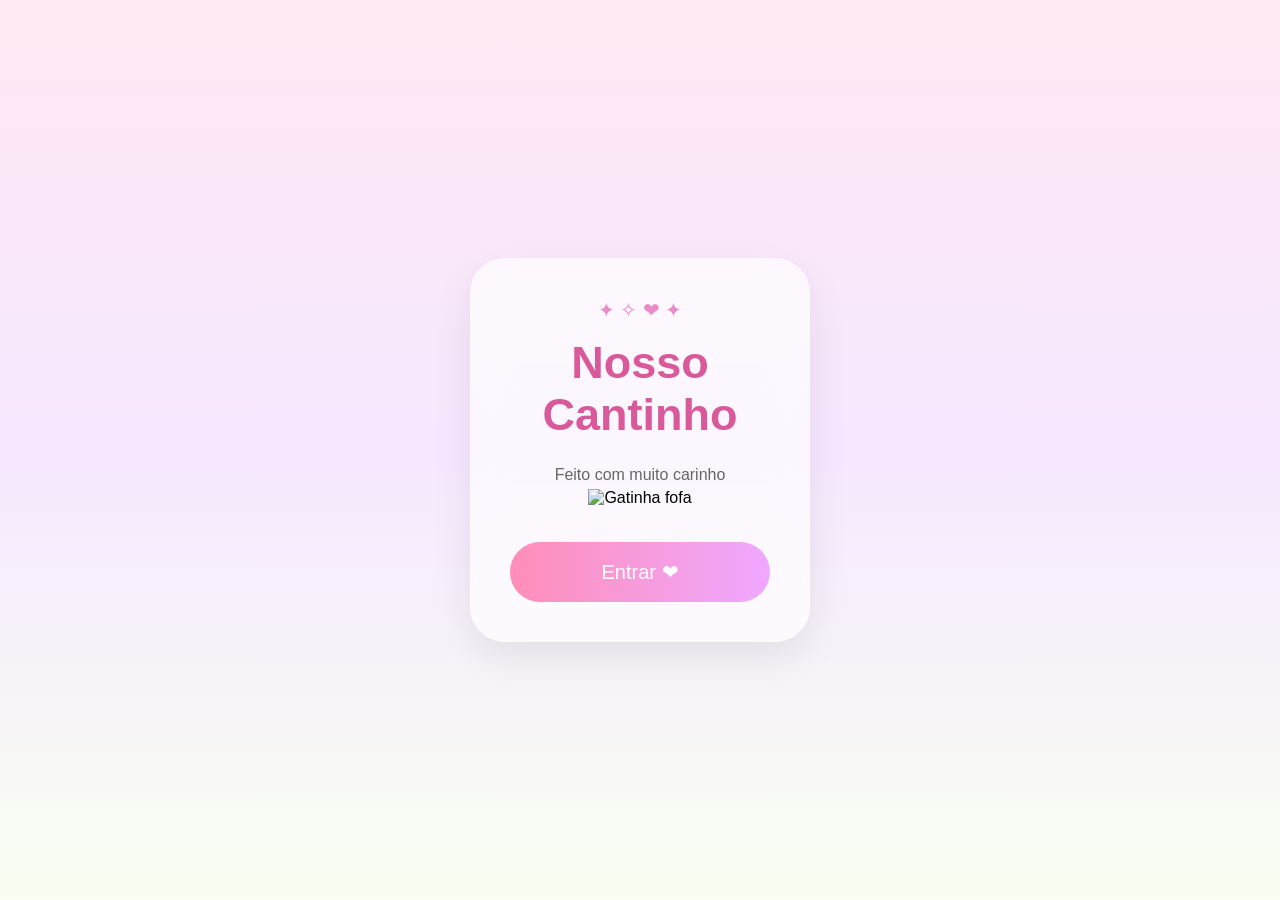
==== index.html @ 4f783329 "a" ====
<!DOCTYPE html>
<html lang="pt-BR">

<head>

    <meta charset="UTF-8">

    <meta
        name="viewport"
        content="width=device-width, initial-scale=1.0">

    <title>Nosso Cantinho</title>

    <link rel="stylesheet" href="style.css">

</head>

<body>

<div class="background">

    <div class="card">

        <div class="stars">
            ✦ ✧ ❤ ✦
        </div>

        <h1>

            Nosso<br>Cantinho

        </h1>

        <p>

            Feito com muito carinho<br>
            

        </p>

        <div class="kitty">

    <img
        <img src="imagens/paw.png" 
        alt="Gatinha fofa">

</div>

        <button id="entrar">

            Entrar ❤

        </button>

    </div>

</div>

<script src="script.js"></script>

</body>

</html>
---- style.css ----
*{

    margin:0;
    padding:0;
    box-sizing:border-box;

}

body{

    font-family:Arial, Helvetica, sans-serif;

    height:100vh;

    background:

    linear-gradient(
        180deg,
        #FFE9F4,
        #F6E8FF,
        #F9FFF2
    );

}

.background{

    display:flex;

    justify-content:center;

    align-items:center;

    height:100%;

}

.card{

    width:340px;

    padding:40px;

    text-align:center;

    border-radius:35px;

    background:

    rgba(255,255,255,.65);

    backdrop-filter:blur(18px);

    box-shadow:

    0 15px 40px rgba(0,0,0,.08);

}

.stars{

    font-size:20px;

    color:#E88CC9;

}

h1{

    margin-top:15px;

    color:#D95A9B;

    font-size:45px;

    font-weight:700;

}

p{

    margin-top:20px;

    line-height:28px;

    color:#666;

}

.paw{

    margin-top:30px;

}

.paw img{

    width:180px;

}

button{

    margin-top:35px;

    width:100%;

    padding:18px;

    border:none;

    border-radius:40px;

    background:

    linear-gradient(
        90deg,
        #FF8EB8,
        #EFA8FF
    );

    color:white;

    font-size:20px;

    cursor:pointer;

    transition:.25s;

}

button:hover{

    transform:scale(1.04);

}

.menu-card{

    width:360px;

    padding:35px;

    border-radius:30px;

    background:rgba(255,255,255,.7);

    backdrop-filter:blur(20px);

    box-shadow:0 10px 30px rgba(0,0,0,.08);

}

.menu-card h2{

    color:#d870ad;

    text-align:center;

}

.menu-card h1{

    font-size:28px;

    margin-top:15px;

    text-align:center;

}

.menu-card p{

    text-align:center;

    margin-bottom:25px;

}

.opcao{

    padding:18px;

    margin-top:15px;

    background:white;

    border-radius:20px;

    cursor:pointer;

    transition:.25s;

    box-shadow:0 5px 15px rgba(0,0,0,.05);

}

.opcao:hover{

    transform:translateX(8px);

    background:#fff4fb;

}

.popup{

    position:fixed;

    inset:0;

    display:none;

    justify-content:center;

    align-items:center;

    background:rgba(0,0,0,.35);

    backdrop-filter:blur(5px);

}

.popup-card{

    width:320px;

    background:white;

    padding:30px;

    border-radius:30px;

    text-align:center;

    animation:aparecer .35s;

}

.popup-card h2{

    color:#E06BA8;

}

.popup-card p{

    margin:20px 0;

}

.popup-card button{

    width:100%;

}

@keyframes aparecer{

from{

    opacity:0;

    transform:scale(.8);

}

to{

    opacity:1;

    transform:scale(1);

}

}
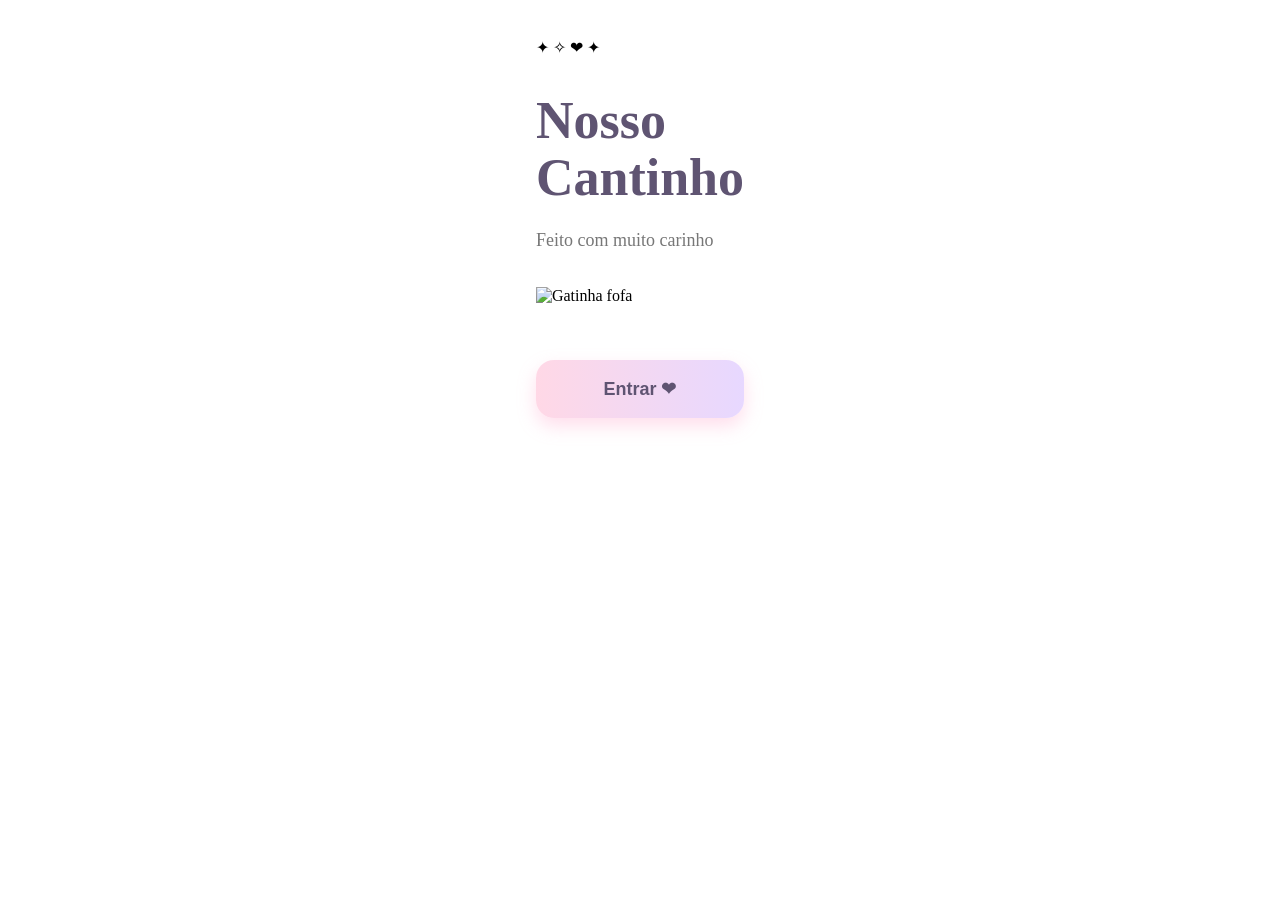
==== commit ee2c8555: "css mudanças" ====
--- a/index.html
+++ b/index.html
@@ -2,6 +2,14 @@
 <html lang="pt-BR">
 
 <head>
+    <link rel="preconnect" href="https://fonts.googleapis.com">
+
+<link rel="preconnect"
+      href="https://fonts.gstatic.com"
+      crossorigin>
+
+<link href="https://fonts.googleapis.com/css2?family=Poppins:wght@300;400;600;700&display=swap"
+      rel="stylesheet">
 
     <meta charset="UTF-8">
 
--- a/style.css
+++ b/style.css
@@ -1,3 +1,27 @@
+/* ============================
+        PALETA
+============================ */
+
+:root{
+
+    --rosa:#FFD8E6;
+    --rosa2:#FFC7DD;
+
+    --lilas:#E7D8FF;
+    --roxo:#CFA8FF;
+
+    --verde:#DFF7E3;
+
+    --azul:#DDEBFF;
+
+    --branco:#FFFFFF;
+
+    --texto:#5F5472;
+
+    --sombra:0 15px 35px rgba(0,0,0,.12);
+
+}
+Reset
 *{
 
     margin:0;
@@ -8,260 +32,241 @@
 
 body{
 
-    font-family:Arial, Helvetica, sans-serif;
-
-    height:100vh;
-
-    background:
-
-    linear-gradient(
+   body{
+
+    font-family:'Poppins', sans-serif;
+
+    min-height:100vh;
+
+    background:linear-gradient(
         180deg,
-        #FFE9F4,
-        #F6E8FF,
-        #F9FFF2
+        #FFE8F1,
+        #F4ECFF,
+        #EAF4FF
     );
 
-}
-
+    display:flex;
+
+    justify-content:center;
+
+    align-items:center;
+
+    overflow:hidden;
+
+}
+   
+
+    display:flex;
+
+    justify-content:center;
+
+    align-items:center;
+
+    overflow:hidden;
+
+}
+/* ============================
+      TELA INICIAL
+============================ */
 .background{
 
+    width:100%;
+
     display:flex;
 
     justify-content:center;
 
     align-items:center;
 
-    height:100%;
-
-}
-
-.card{
+    padding:30px;
+
+}
+
+.menu-card{
+
+    width:420px;
+
+    background:rgba(255,255,255,.78);
+
+    backdrop-filter:blur(18px);
+
+    border-radius:40px;
+
+    padding:40px;
+
+    text-align:center;
+
+    box-shadow:var(--sombra);
+
+}
+
+.card h1{
+
+    font-size:52px;
+
+    color:var(--texto);
+
+    line-height:1.1;
+
+    margin-bottom:15px;
+
+}
+.card p{
+
+    color:#777;
+
+    line-height:1.8;
+
+    font-size:18px;
+
+}
+
+.kitty{
+
+    margin:30px 0;
+
+}
+.kitty img{
+
+    width:220px;
+
+    transition:.4s;
+
+}
+#saudacao{
+
+    color:#8A74A7;
+
+    margin-bottom:10px;
+
+    font-size:18px;
+
+}
+
+#titulo{
+
+    color:var(--texto);
+
+    font-size:34px;
+
+    margin-bottom:15px;
+
+}
+
+#frase{
+
+    color:#777;
+
+    margin-bottom:35px;
+
+    line-height:1.6;
+
+}
+
+.opcao{
+
+    background:white;
+
+    border-radius:20px;
+
+    padding:18px;
+
+    margin-bottom:15px;
+
+    cursor:pointer;
+
+    transition:.25s;
+
+    font-size:18px;
+
+    box-shadow:0 8px 20px rgba(0,0,0,.08);
+
+}
+
+.modal{
+
+    position:fixed;
+
+    inset:0;
+
+    display:none;
+
+    justify-content:center;
+
+    align-items:center;
+
+    background:rgba(0,0,0,.25);
+
+    backdrop-filter:blur(6px);
+
+    z-index:999;
+
+}
+
+.modal-card{
 
     width:340px;
 
-    padding:40px;
+    background:white;
+
+    border-radius:30px;
+
+    padding:30px;
 
     text-align:center;
 
-    border-radius:35px;
-
-    background:
-
-    rgba(255,255,255,.65);
-
-    backdrop-filter:blur(18px);
-
-    box-shadow:
-
-    0 15px 40px rgba(0,0,0,.08);
-
-}
-
-.stars{
-
-    font-size:20px;
-
-    color:#E88CC9;
-
-}
-
-h1{
-
-    margin-top:15px;
-
-    color:#D95A9B;
-
-    font-size:45px;
-
-    font-weight:700;
-
-}
-
-p{
-
-    margin-top:20px;
-
-    line-height:28px;
-
-    color:#666;
-
-}
-
-.paw{
-
-    margin-top:30px;
-
-}
-
-.paw img{
-
-    width:180px;
+    box-shadow:var(--sombra);
+
+    animation:subir .35s;
 
 }
 
 button{
 
-    margin-top:35px;
-
     width:100%;
 
     padding:18px;
 
+    margin-top:25px;
+
     border:none;
 
-    border-radius:40px;
-
-    background:
-
-    linear-gradient(
+    border-radius:18px;
+
+    cursor:pointer;
+
+    font-size:18px;
+
+    font-weight:600;
+
+    color:#5F5472;
+
+    background:linear-gradient(
         90deg,
-        #FF8EB8,
-        #EFA8FF
+        var(--rosa),
+        var(--lilas)
     );
 
-    color:white;
-
-    font-size:20px;
-
-    cursor:pointer;
-
-    transition:.25s;
-
-}
-
+    transition:.3s;
+
+    box-shadow:0 8px 18px rgba(255,160,200,.35);
+
+}
 button:hover{
 
-    transform:scale(1.04);
-
-}
-
-.menu-card{
-
-    width:360px;
-
-    padding:35px;
-
-    border-radius:30px;
-
-    background:rgba(255,255,255,.7);
-
-    backdrop-filter:blur(20px);
-
-    box-shadow:0 10px 30px rgba(0,0,0,.08);
-
-}
-
-.menu-card h2{
-
-    color:#d870ad;
-
-    text-align:center;
-
-}
-
-.menu-card h1{
-
-    font-size:28px;
-
-    margin-top:15px;
-
-    text-align:center;
-
-}
-
-.menu-card p{
-
-    text-align:center;
-
-    margin-bottom:25px;
-
-}
-
-.opcao{
-
-    padding:18px;
-
-    margin-top:15px;
-
-    background:white;
-
-    border-radius:20px;
-
-    cursor:pointer;
-
-    transition:.25s;
-
-    box-shadow:0 5px 15px rgba(0,0,0,.05);
-
-}
-
-.opcao:hover{
-
-    transform:translateX(8px);
-
-    background:#fff4fb;
-
-}
-
-.popup{
-
-    position:fixed;
-
-    inset:0;
-
-    display:none;
-
-    justify-content:center;
-
-    align-items:center;
-
-    background:rgba(0,0,0,.35);
-
-    backdrop-filter:blur(5px);
-
-}
-
-.popup-card{
-
-    width:320px;
-
-    background:white;
-
-    padding:30px;
-
-    border-radius:30px;
-
-    text-align:center;
-
-    animation:aparecer .35s;
-
-}
-
-.popup-card h2{
-
-    color:#E06BA8;
-
-}
-
-.popup-card p{
-
-    margin:20px 0;
-
-}
-
-.popup-card button{
-
-    width:100%;
-
-}
-
-@keyframes aparecer{
+    transform:translateY(-3px) scale(1.02);
+
+    box-shadow:0 12px 25px rgba(255,160,200,.45);
+
+}
+
+@keyframes subir{
 
 from{
 
     opacity:0;
 
-    transform:scale(.8);
+    transform:translateY(25px);
 
 }
 
@@ -269,8 +274,8 @@
 
     opacity:1;
 
-    transform:scale(1);
-
-}
-
-}+    transform:translateY(0);
+
+}
+
+}
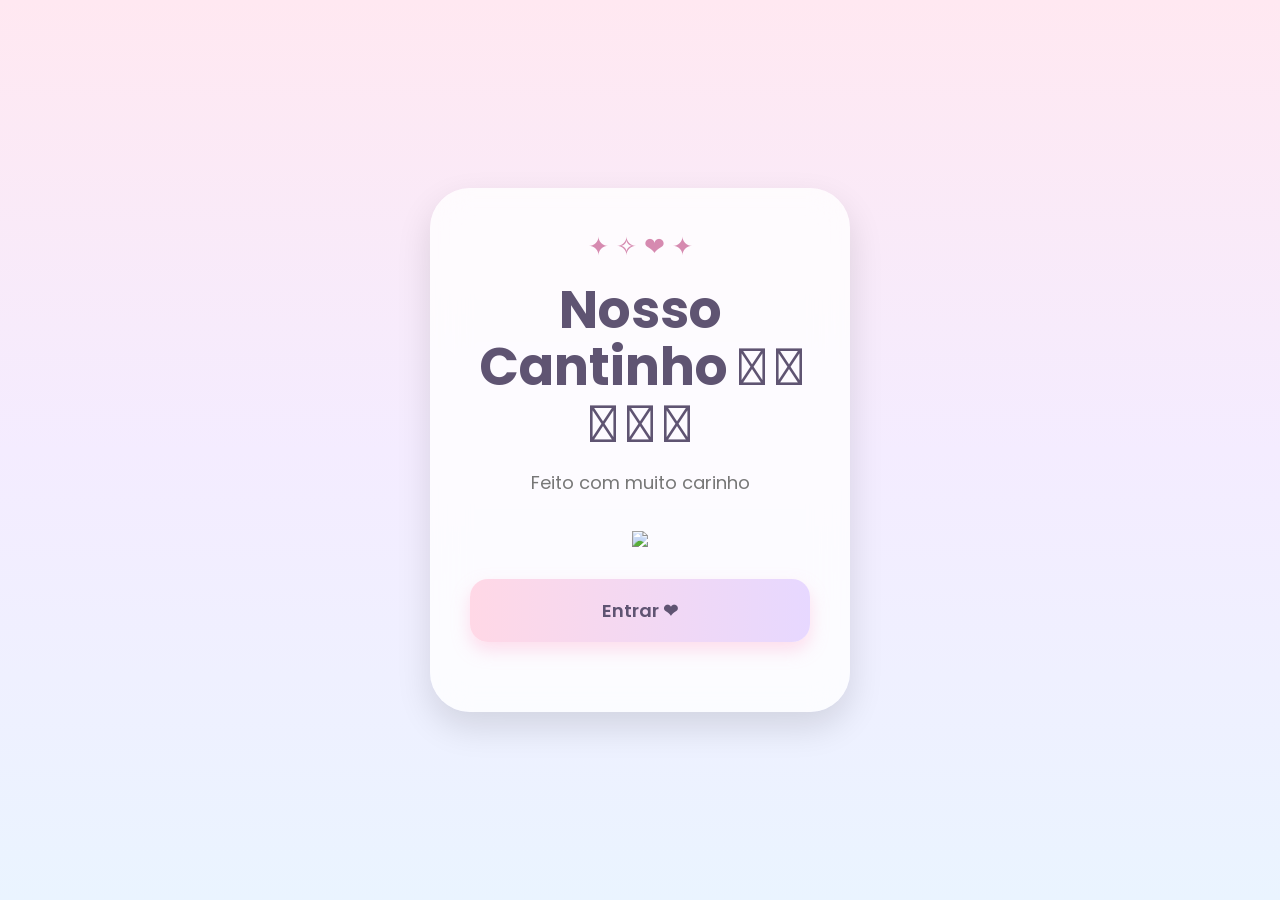
==== commit 9f7f5c5c: "new" ====
--- a/index.html
+++ b/index.html
@@ -2,14 +2,6 @@
 <html lang="pt-BR">
 
 <head>
-    <link rel="preconnect" href="https://fonts.googleapis.com">
-
-<link rel="preconnect"
-      href="https://fonts.gstatic.com"
-      crossorigin>
-
-<link href="https://fonts.googleapis.com/css2?family=Poppins:wght@300;400;600;700&display=swap"
-      rel="stylesheet">
 
     <meta charset="UTF-8">
 
@@ -19,52 +11,59 @@
 
     <title>Nosso Cantinho</title>
 
+    <!-- Fonte Poppins -->
+    <link rel="preconnect" href="https://fonts.googleapis.com">
+
+    <link rel="preconnect"
+          href="https://fonts.gstatic.com"
+          crossorigin>
+
+    <link
+        href="https://fonts.googleapis.com/css2?family=Poppins:wght@300;400;600;700&display=swap"
+        rel="stylesheet">
+
+    <!-- Nosso CSS -->
     <link rel="stylesheet" href="style.css">
 
 </head>
 
 <body>
 
-<div class="background">
+    <div class="background">
 
-    <div class="card">
+        <div class="card">
 
-        <div class="stars">
-            ✦ ✧ ❤ ✦
+            <div class="stars">
+                ✦ ✧ ❤ ✦
+            </div>
+
+            <h1>
+                Nosso<br>
+                Cantinho 
+                𓆝 𓆟 𓆞 𓆝 𓆟
+            </h1>
+
+            <p>
+                Feito com muito carinho
+            </p>
+
+            <div class="kitty">
+
+                <img
+                    src="assets/imagens/kitty.png"
+                   
+
+            </div>
+
+            <button id="entrar">
+                Entrar ❤
+            </button>
+
         </div>
-
-        <h1>
-
-            Nosso<br>Cantinho
-
-        </h1>
-
-        <p>
-
-            Feito com muito carinho<br>
-            
-
-        </p>
-
-        <div class="kitty">
-
-    <img
-        <img src="imagens/paw.png" 
-        alt="Gatinha fofa">
-
-</div>
-
-        <button id="entrar">
-
-            Entrar ❤
-
-        </button>
 
     </div>
 
-</div>
-
-<script src="script.js"></script>
+    <script src="script.js"></script>
 
 </body>
 
--- a/style.css
+++ b/style.css
@@ -1,281 +1,487 @@
-/* ============================
-        PALETA
-============================ */
-
-:root{
-
-    --rosa:#FFD8E6;
-    --rosa2:#FFC7DD;
-
-    --lilas:#E7D8FF;
-    --roxo:#CFA8FF;
-
-    --verde:#DFF7E3;
-
-    --azul:#DDEBFF;
-
-    --branco:#FFFFFF;
-
-    --texto:#5F5472;
-
-    --sombra:0 15px 35px rgba(0,0,0,.12);
-
-}
-Reset
-*{
-
-    margin:0;
-    padding:0;
-    box-sizing:border-box;
-
-}
-
-body{
-
-   body{
-
-    font-family:'Poppins', sans-serif;
-
-    min-height:100vh;
-
-    background:linear-gradient(
+/* ========================================
+   PALETA
+======================================== */
+
+:root {
+
+    --rosa: #FFD8E6;
+    --rosa2: #FFC7DD;
+
+    --lilas: #E7D8FF;
+    --roxo: #CFA8FF;
+
+    --verde: #DFF7E3;
+    --azul: #DDEBFF;
+
+    --branco: #FFFFFF;
+
+    --texto: #5F5472;
+
+    --sombra: 0 15px 35px rgba(0, 0, 0, 0.12);
+}
+
+
+/* ========================================
+   RESET
+======================================== */
+
+* {
+
+    margin: 0;
+    padding: 0;
+
+    box-sizing: border-box;
+}
+
+
+/* ========================================
+   BODY
+======================================== */
+
+body {
+
+    font-family: 'Poppins', Arial, sans-serif;
+
+    min-height: 100vh;
+
+    background: linear-gradient(
         180deg,
         #FFE8F1,
         #F4ECFF,
         #EAF4FF
     );
 
-    display:flex;
-
-    justify-content:center;
-
-    align-items:center;
-
-    overflow:hidden;
-
-}
-   
-
-    display:flex;
-
-    justify-content:center;
-
-    align-items:center;
-
-    overflow:hidden;
-
-}
-/* ============================
-      TELA INICIAL
-============================ */
-.background{
-
-    width:100%;
-
-    display:flex;
-
-    justify-content:center;
-
-    align-items:center;
-
-    padding:30px;
-
-}
-
-.menu-card{
-
-    width:420px;
-
-    background:rgba(255,255,255,.78);
-
-    backdrop-filter:blur(18px);
-
-    border-radius:40px;
-
-    padding:40px;
-
-    text-align:center;
-
-    box-shadow:var(--sombra);
-
-}
-
-.card h1{
-
-    font-size:52px;
-
-    color:var(--texto);
-
-    line-height:1.1;
-
-    margin-bottom:15px;
-
-}
-.card p{
-
-    color:#777;
-
-    line-height:1.8;
-
-    font-size:18px;
-
-}
-
-.kitty{
-
-    margin:30px 0;
-
-}
-.kitty img{
-
-    width:220px;
-
-    transition:.4s;
-
-}
-#saudacao{
-
-    color:#8A74A7;
-
-    margin-bottom:10px;
-
-    font-size:18px;
-
-}
-
-#titulo{
-
-    color:var(--texto);
-
-    font-size:34px;
-
-    margin-bottom:15px;
-
-}
-
-#frase{
-
-    color:#777;
-
-    margin-bottom:35px;
-
-    line-height:1.6;
-
-}
-
-.opcao{
-
-    background:white;
-
-    border-radius:20px;
-
-    padding:18px;
-
-    margin-bottom:15px;
-
-    cursor:pointer;
-
-    transition:.25s;
-
-    font-size:18px;
-
-    box-shadow:0 8px 20px rgba(0,0,0,.08);
-
-}
-
-.modal{
-
-    position:fixed;
-
-    inset:0;
-
-    display:none;
-
-    justify-content:center;
-
-    align-items:center;
-
-    background:rgba(0,0,0,.25);
-
-    backdrop-filter:blur(6px);
-
-    z-index:999;
-
-}
-
-.modal-card{
-
-    width:340px;
-
-    background:white;
-
-    border-radius:30px;
-
-    padding:30px;
-
-    text-align:center;
-
-    box-shadow:var(--sombra);
-
-    animation:subir .35s;
-
-}
-
-button{
-
-    width:100%;
-
-    padding:18px;
-
-    margin-top:25px;
-
-    border:none;
-
-    border-radius:18px;
-
-    cursor:pointer;
-
-    font-size:18px;
-
-    font-weight:600;
-
-    color:#5F5472;
-
-    background:linear-gradient(
+    color: var(--texto);
+
+}
+
+
+/* ========================================
+   TELA INICIAL
+======================================== */
+
+.background {
+
+    width: 100%;
+    min-height: 100vh;
+
+    display: flex;
+
+    justify-content: center;
+    align-items: center;
+
+    padding: 30px;
+
+}
+
+
+.card {
+
+    width: 420px;
+    max-width: 100%;
+
+    background: rgba(255, 255, 255, 0.78);
+
+    backdrop-filter: blur(18px);
+
+    border-radius: 40px;
+
+    padding: 40px;
+
+    text-align: center;
+
+    box-shadow: var(--sombra);
+
+}
+
+
+.card h1 {
+
+    font-size: 52px;
+
+    color: var(--texto);
+
+    line-height: 1.1;
+
+    margin-bottom: 15px;
+
+}
+
+
+.card p {
+
+    color: #777;
+
+    line-height: 1.8;
+
+    font-size: 18px;
+
+}
+
+
+.stars {
+
+    color: #D68AB0;
+
+    font-size: 25px;
+
+    margin-bottom: 15px;
+
+}
+
+
+.kitty {
+
+    margin: 30px 0;
+
+}
+
+
+.kitty img {
+
+    width: 220px;
+
+    max-width: 100%;
+
+    transition: 0.4s;
+
+}
+
+
+.kitty img:hover {
+
+    transform: translateY(-5px) scale(1.03);
+
+}
+
+
+/* ========================================
+   MENU
+======================================== */
+
+.menu-card {
+
+    width: 420px;
+    max-width: 100%;
+
+    background: rgba(255, 255, 255, 0.78);
+
+    backdrop-filter: blur(18px);
+
+    border-radius: 40px;
+
+    padding: 40px;
+
+    text-align: center;
+
+    box-shadow: var(--sombra);
+
+}
+
+
+#saudacao {
+
+    color: #8A74A7;
+
+    margin-bottom: 10px;
+
+    font-size: 18px;
+
+}
+
+
+#titulo {
+
+    color: var(--texto);
+
+    font-size: 34px;
+
+    line-height: 1.2;
+
+    margin-bottom: 15px;
+
+}
+
+
+#frase {
+
+    color: #777;
+
+    margin-bottom: 35px;
+
+    line-height: 1.6;
+
+}
+
+
+/* ========================================
+   OPÇÕES DO MENU
+======================================== */
+
+.opcao {
+
+    background: white;
+
+    border-radius: 20px;
+
+    padding: 18px;
+
+    margin-bottom: 15px;
+
+    cursor: pointer;
+
+    transition: 0.25s;
+
+    font-size: 18px;
+
+    box-shadow: 0 8px 20px rgba(0, 0, 0, 0.08);
+
+}
+
+
+.opcao:hover {
+
+    transform: translateY(-3px);
+
+    box-shadow: 0 12px 25px rgba(200, 150, 200, 0.20);
+
+    background: #FFF8FB;
+
+}
+
+
+/* ========================================
+   BOTÕES
+======================================== */
+
+button {
+
+    width: 100%;
+
+    padding: 18px;
+
+    margin-top: 25px;
+
+    border: none;
+
+    border-radius: 18px;
+
+    cursor: pointer;
+
+    font-family: inherit;
+
+    font-size: 18px;
+
+    font-weight: 600;
+
+    color: var(--texto);
+
+    background: linear-gradient(
         90deg,
         var(--rosa),
         var(--lilas)
     );
 
-    transition:.3s;
-
-    box-shadow:0 8px 18px rgba(255,160,200,.35);
-
-}
-button:hover{
-
-    transform:translateY(-3px) scale(1.02);
-
-    box-shadow:0 12px 25px rgba(255,160,200,.45);
-
-}
-
-@keyframes subir{
-
-from{
-
-    opacity:0;
-
-    transform:translateY(25px);
-
-}
-
-to{
-
-    opacity:1;
-
-    transform:translateY(0);
-
-}
-
-}
+    transition: 0.3s;
+
+    box-shadow: 0 8px 18px rgba(255, 160, 200, 0.35);
+
+}
+
+
+button:hover {
+
+    transform: translateY(-3px) scale(1.02);
+
+    box-shadow: 0 12px 25px rgba(255, 160, 200, 0.45);
+
+}
+
+
+/* ========================================
+   MODAIS
+======================================== */
+
+.modal {
+
+    position: fixed;
+
+    inset: 0;
+
+    display: none;
+
+    justify-content: center;
+
+    align-items: center;
+
+    background: rgba(80, 60, 90, 0.25);
+
+    backdrop-filter: blur(6px);
+
+    z-index: 999;
+
+}
+
+
+.modal-card {
+
+    width: 340px;
+    max-width: 90%;
+
+    background: white;
+
+    border-radius: 30px;
+
+    padding: 30px;
+
+    text-align: center;
+
+    box-shadow: var(--sombra);
+
+    animation: subir 0.35s;
+
+}
+
+
+/* ========================================
+   POPUP DE SEGREDO
+======================================== */
+
+.popup {
+
+    position: fixed;
+
+    inset: 0;
+
+    display: none;
+
+    justify-content: center;
+
+    align-items: center;
+
+    background: rgba(80, 60, 90, 0.25);
+
+    backdrop-filter: blur(6px);
+
+    z-index: 1000;
+
+}
+
+
+.popup-card {
+
+    width: 340px;
+    max-width: 90%;
+
+    background: white;
+
+    border-radius: 30px;
+
+    padding: 30px;
+
+    text-align: center;
+
+    box-shadow: var(--sombra);
+
+}
+
+
+/* ========================================
+   CÁPSULAS
+======================================== */
+
+.capsulas {
+
+    width: 420px;
+
+    max-width: calc(100% - 40px);
+
+    margin: 40px auto;
+
+    padding: 35px;
+
+    background: rgba(255, 255, 255, 0.78);
+
+    backdrop-filter: blur(18px);
+
+    border-radius: 35px;
+
+    box-shadow: var(--sombra);
+
+}
+
+
+.capsulas h1 {
+
+    text-align: center;
+
+    margin-bottom: 30px;
+
+}
+
+
+.capsula {
+
+    background: white;
+
+    border-radius: 22px;
+
+    padding: 22px;
+
+    margin-bottom: 18px;
+
+    box-shadow: 0 8px 20px rgba(0, 0, 0, 0.08);
+
+    transition: 0.3s;
+
+}
+
+
+.capsula:hover {
+
+    transform: translateY(-4px);
+
+    box-shadow: 0 12px 25px rgba(200, 150, 200, 0.20);
+
+}
+
+
+.capsula h2 {
+
+    margin-bottom: 10px;
+
+}
+
+
+.capsula p {
+
+    color: #777;
+
+    line-height: 1.5;
+
+}
+
+
+/* ========================================
+   ANIMAÇÃO
+======================================== */
+
+@keyframes subir {
+
+    from {
+
+        opacity: 0;
+
+        transform: translateY(25px);
+
+    }
+
+    to {
+
+        opacity: 1;
+
+        transform: translateY(0);
+
+    }
+
+}
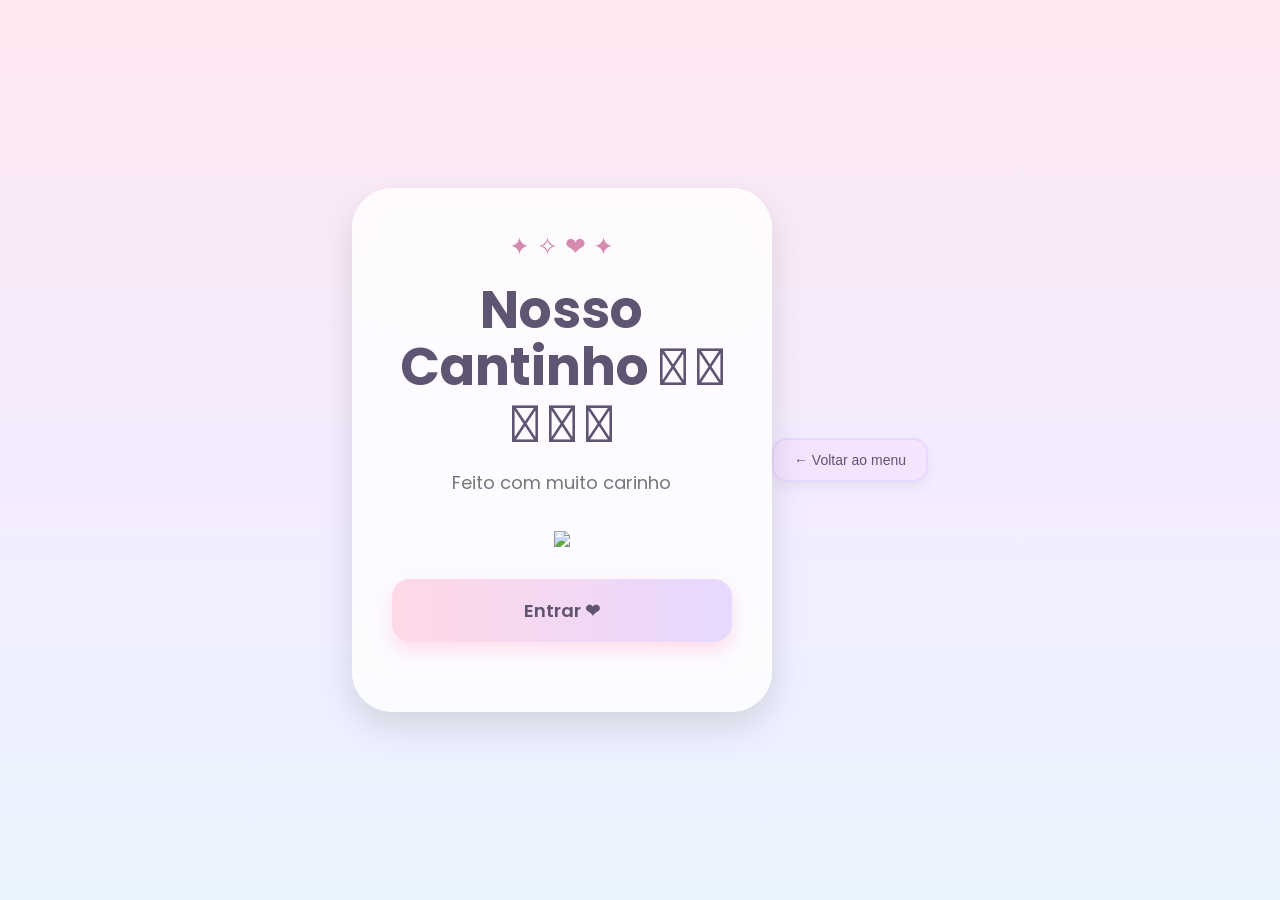
==== commit 08cde5ee: "atualizado" ====
--- a/index.html
+++ b/index.html
@@ -65,6 +65,9 @@
 
     <script src="script.js"></script>
 
+<button class="botao-voltar" onclick="window.location.href='menu.html'">
+    ← Voltar ao menu
+</button>
 </body>
 
 </html>
--- a/style.css
+++ b/style.css
@@ -11,7 +11,7 @@
     --roxo: #CFA8FF;
 
     --verde: #DFF7E3;
-    --azul: #DDEBFF;
+    --azul: #98c1fc;
 
     --branco: #FFFFFF;
 
@@ -181,11 +181,12 @@
 
 #saudacao {
 
-    color: #8A74A7;
+    color: #fdc7f1;
 
     margin-bottom: 10px;
 
-    font-size: 18px;
+    font-size: 20px;
+    font-style: var(--sombra);
 
 }
 
@@ -461,7 +462,79 @@
 
 }
 
-
+.campo-chave {
+
+    width: 100%;
+
+    padding: 14px 16px;
+
+    border: 2px solid #E7D8FF;
+
+    border-radius: 16px;
+
+    background: #FFF8FC;
+
+    color: #5F5472;
+
+    font-family: 'Poppins', sans-serif;
+
+    font-size: 16px;
+
+    text-align: center;
+
+    outline: none;
+
+    transition: 0.25s;
+
+}
+.campo-chave::placeholder {
+
+    color: #B8AFC2;
+
+    opacity: 1;
+    border-radius: 1;
+}
+
+
+.botao-voltar {
+
+    width: auto;
+
+    padding: 12px 20px;
+
+    margin-top: 20px;
+
+    border: 2px solid var(--lilas);
+
+    border-radius: 15px;
+
+    background: rgba(247, 226, 255, 0.75);
+
+    color: var(--texto);
+
+    font-family: 'Poppins', sans-serif;
+
+    font-size: 14px;
+
+    font-weight: 500;
+
+    cursor: pointer;
+
+    box-shadow: 0 5px 15px rgba(0, 0, 0, 0.06);
+
+    transition: 0.25s;
+}
+
+
+.botao-voltar:hover {
+
+    transform: translateY(-2px);
+
+    background: var(--lilas);
+
+    box-shadow: 0 8px 18px rgba(0, 0, 0, 0.10);
+
+}
 /* ========================================
    ANIMAÇÃO
 ======================================== */
@@ -484,4 +557,30 @@
 
     }
 
+}
+
+.icone-modal {
+
+    font-size: 45px;
+
+    margin-bottom: 10px;
+
+}
+
+#modalCapsulaTitulo {
+
+    color: var(--texto);
+
+    margin-bottom: 15px;
+
+}
+
+#modalCapsulaTexto {
+
+    color: #777;
+
+    line-height: 1.8;
+
+    white-space: normal;
+
 }
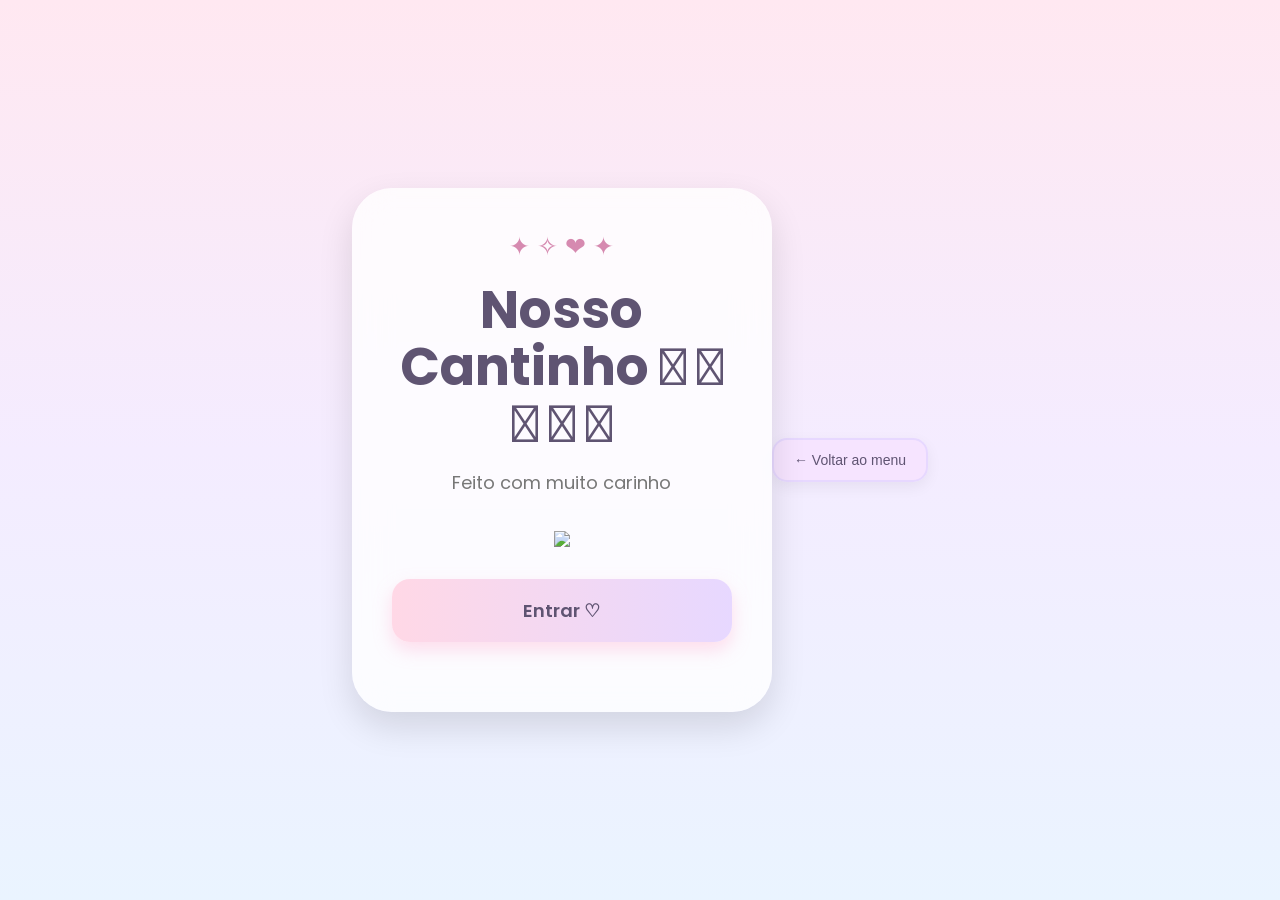
==== commit 7023a020: "att2" ====
--- a/index.html
+++ b/index.html
@@ -56,7 +56,7 @@
             </div>
 
             <button id="entrar">
-                Entrar ❤
+                Entrar ♡
             </button>
 
         </div>
